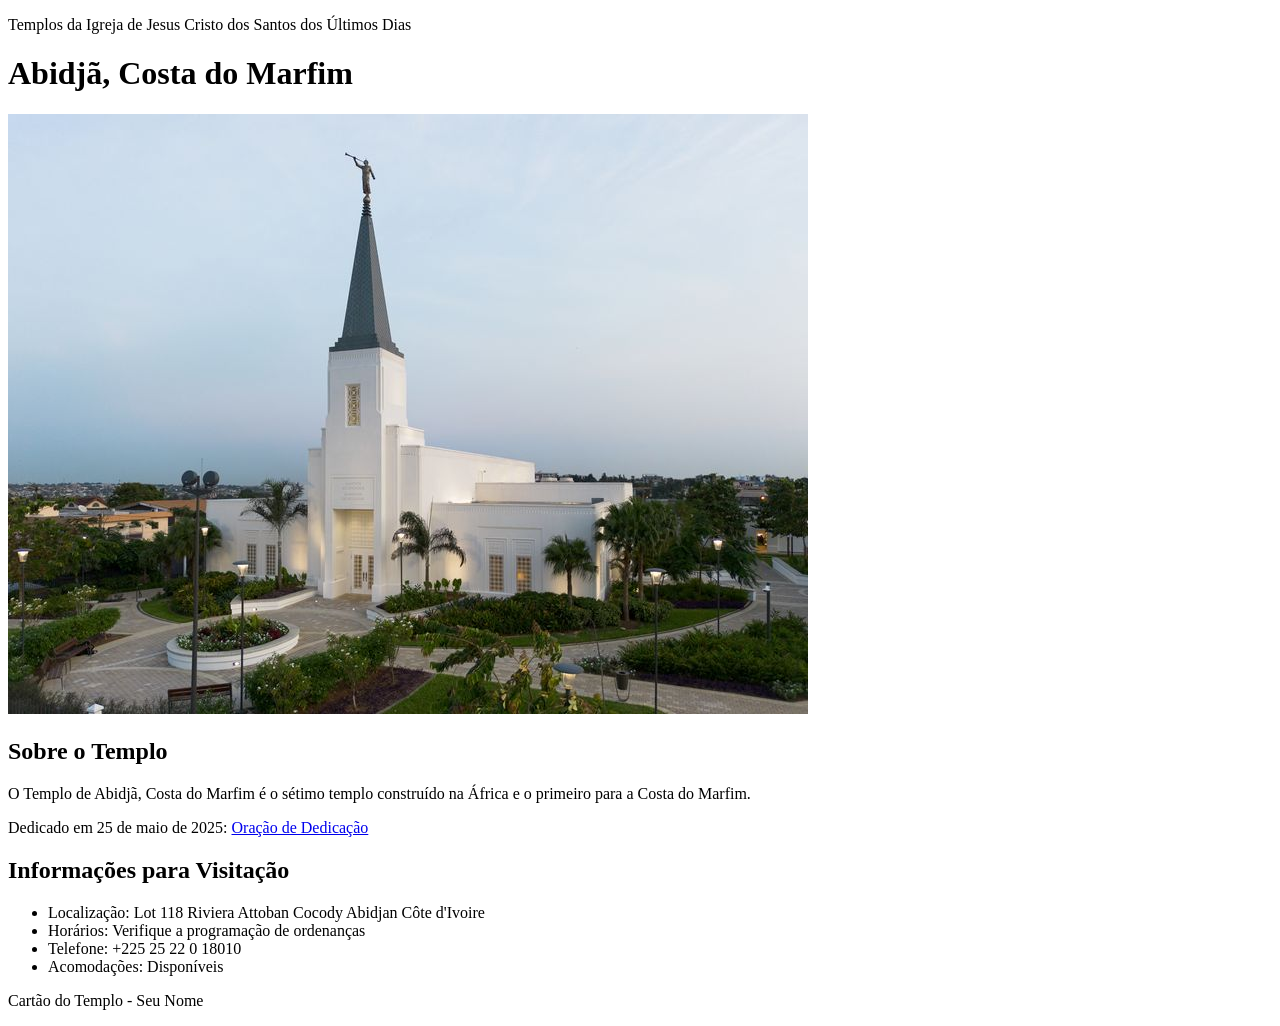
==== semana02/templo.html @ 9a724cfd "Initial commit" ====
<!DOCTYPE html>
<html lang="pt-br">

<head>
    <meta charset="UTF-8">
    <meta name="viewport" content="width=device-width, initial-scale=1.0">
    <title>Cartão do Templo - Abidjã, Costa do Marfim</title>
</head>

<body>
    <header>
        <p>Templos da Igreja de Jesus Cristo dos Santos dos Últimos Dias</p>
    </header>
    <main>
        <h1>Abidjã, Costa do Marfim</h1>
        <picture>
            <img src="imagens/abidja-costa-do-marfim.jpeg" alt="Templo de Abidjã, Costa do Marfim">
        </picture>
        <section>
            <h2>Sobre o Templo</h2>
            <p>O Templo de Abidjã, Costa do Marfim é o sétimo templo construído na África e o primeiro para a Costa do Marfim.</p>
            <p>Dedicado em 25 de maio de 2025: <a
                    href="https://www.churchofjesuschrist.org/temples/dedicatory-prayer/abidjan-ivory-coast-temple/2025-05-25?lang=eng"
                    target="_blank" rel="noopener noreferrer">Oração de Dedicação</a></p>
        </section>
        <section>
            <h2>Informações para Visitação</h2>
            <ul>
                <li>Localização: Lot 118 Riviera Attoban Cocody Abidjan Côte d'Ivoire</li>
                <li>Horários: Verifique a programação de ordenanças</li>
                <li>Telefone: +225 25 22 0 18010</li>
                <li>Acomodações: Disponíveis</li>
            </ul>
        </section>
    </main>
    <footer>
        <p>Cartão do Templo - Seu Nome</p>
    </footer>
</body>

</html>
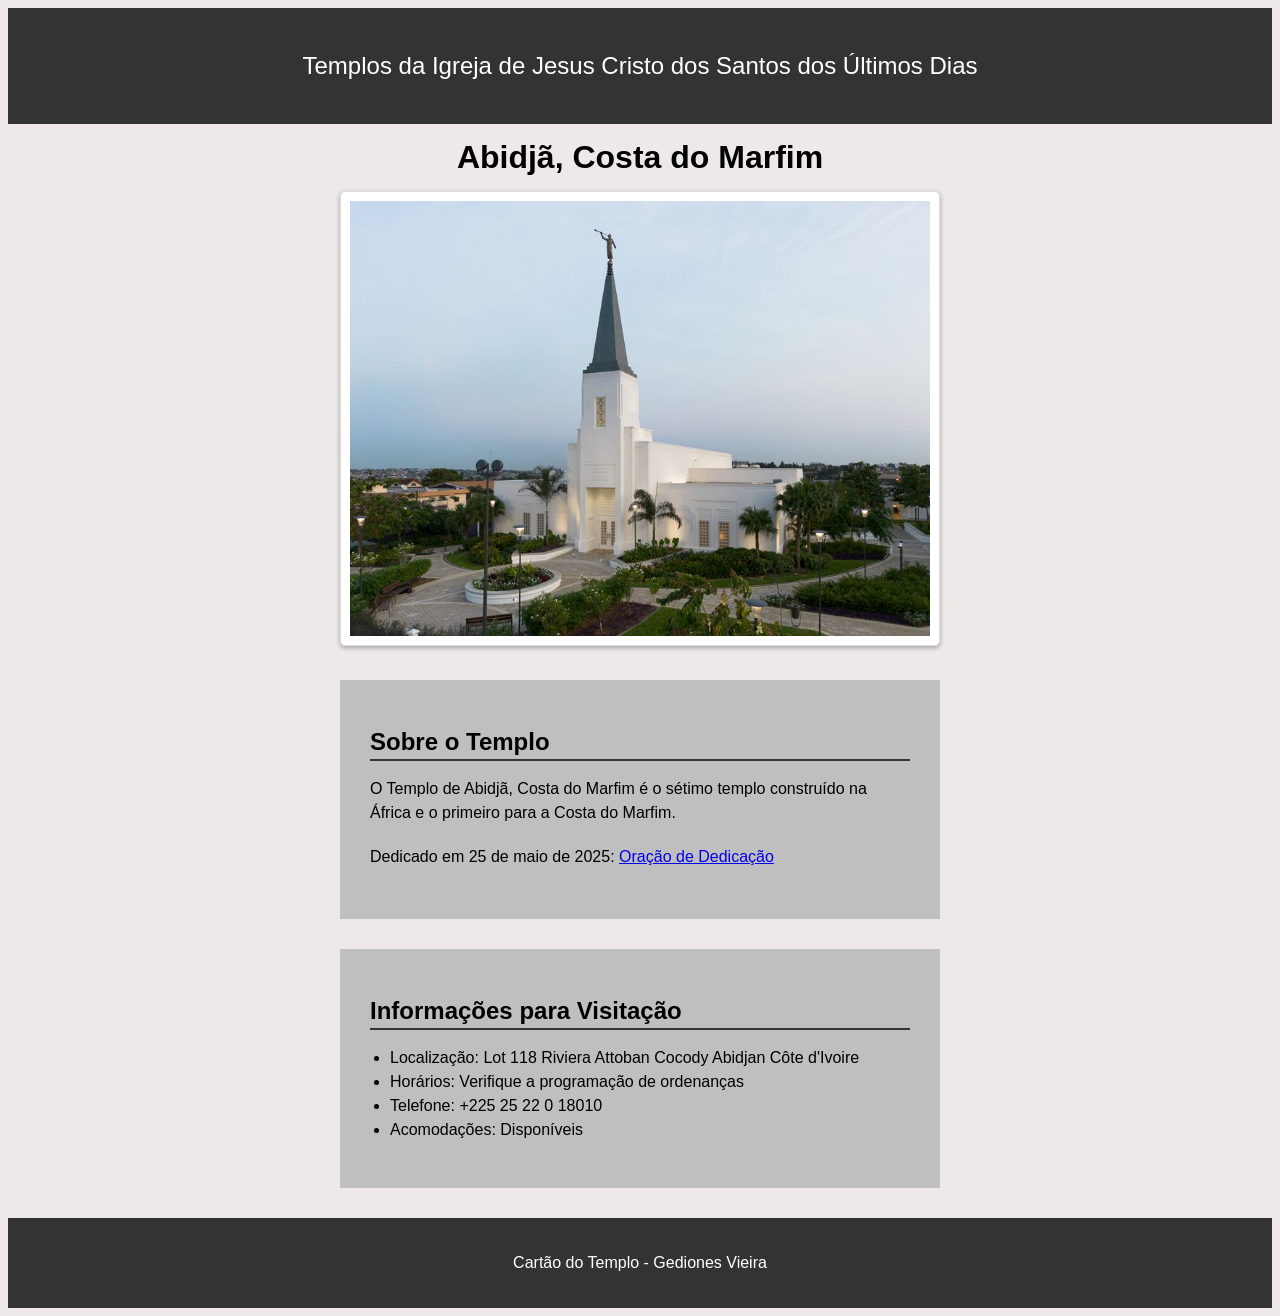
==== commit 193c908a: "templo" ====
--- a/semana02/templo.html
+++ b/semana02/templo.html
@@ -5,6 +5,7 @@
     <meta charset="UTF-8">
     <meta name="viewport" content="width=device-width, initial-scale=1.0">
     <title>Cartão do Templo - Abidjã, Costa do Marfim</title>
+    <link rel="stylesheet" href="estilos/templo.css">
 </head>
 
 <body>
@@ -18,10 +19,11 @@
         </picture>
         <section>
             <h2>Sobre o Templo</h2>
-            <p>O Templo de Abidjã, Costa do Marfim é o sétimo templo construído na África e o primeiro para a Costa do Marfim.</p>
+            <p>O Templo de Abidjã, Costa do Marfim é o sétimo templo construído na África e o
+                primeiro para a Costa do Marfim.</p>
             <p>Dedicado em 25 de maio de 2025: <a
-                    href="https://www.churchofjesuschrist.org/temples/dedicatory-prayer/abidjan-ivory-coast-temple/2025-05-25?lang=eng"
-                    target="_blank" rel="noopener noreferrer">Oração de Dedicação</a></p>
+                  href="https://www.churchofjesuschrist.org/temples/dedicatory-prayer/abidjan-ivory-coast-temple/2025-05-25?lang=eng"
+                  target="_blank" rel="noopener noreferrer">Oração de Dedicação</a></p>
         </section>
         <section>
             <h2>Informações para Visitação</h2>
@@ -34,7 +36,7 @@
         </section>
     </main>
     <footer>
-        <p>Cartão do Templo - Seu Nome</p>
+        <p>Cartão do Templo - Gediones Vieira</p>
     </footer>
 </body>
 
--- a/semana02/estilos/templo.css
+++ b/semana02/estilos/templo.css
@@ -0,0 +1,69 @@
+{
+        margin: 0;
+        padding: 0;
+    }
+
+    body {
+        font-family: Arial, Helvetica, sans-serif;
+        background-color: #eee8e8;
+    }
+
+    header,
+    footer {
+        background: #333;
+        color: #fff;
+        text-align: center;
+        padding: 20px;
+    }
+
+    header {
+        font-size: 1.5rem;
+    }
+
+    main {
+        margin: 0 auto;
+        width: 600px;
+    }
+
+    h1 {
+        text-align: center;
+        margin: 15px 0;
+    }
+
+    picture {
+        display: block;
+        margin-bottom: 30px;
+    }
+
+    img {
+        width: 580px;
+        height: auto;
+        background-color: #fff;
+        padding: 1.5%;
+        border: 1px solid #ddd;
+        box-shadow: 0 2px 5px rgba(0, 0, 0, 0.3);
+        border-radius: 5px;
+    }
+
+    section {
+        background-color: #c0bfbf;
+        margin: 0 0 30px 0;
+        padding: 30px;
+        line-height: 1.5rem;
+    }
+
+    section p {
+        margin-bottom: 20px;
+    }
+
+    section h1,
+    h2 {
+        margin-bottom: 15px;
+        border-bottom: 2px solid #333;
+        padding-bottom: 5px;
+        text-align: left;
+    }
+
+    section ul {
+        margin-left: -20px;
+    }
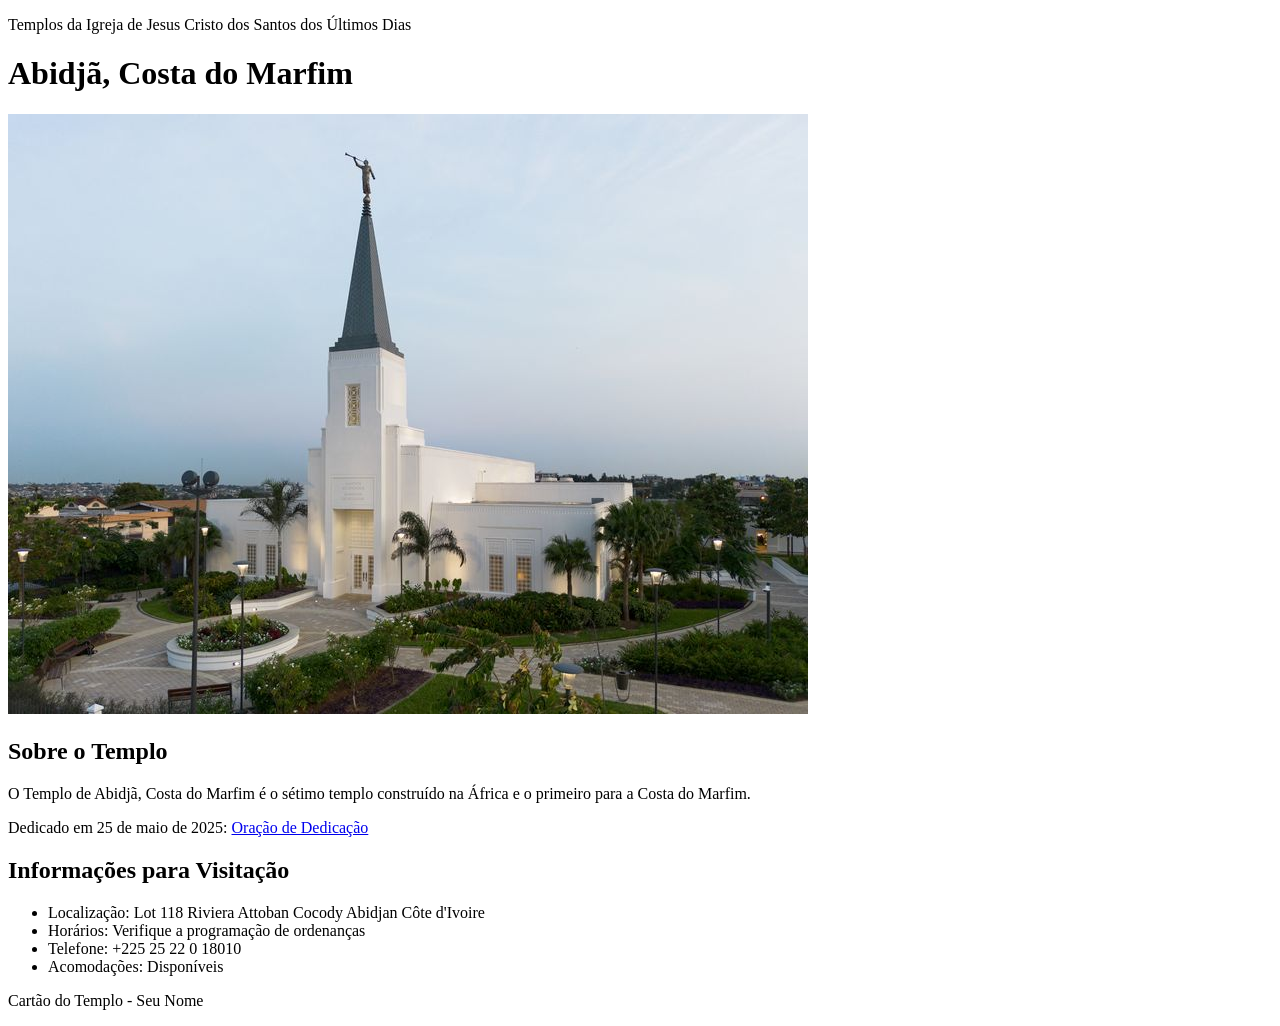
==== commit de97f7a3: "Initial commit" ====
--- a/semana02/templo.html
+++ b/semana02/templo.html
@@ -5,7 +5,6 @@
     <meta charset="UTF-8">
     <meta name="viewport" content="width=device-width, initial-scale=1.0">
     <title>Cartão do Templo - Abidjã, Costa do Marfim</title>
-    <link rel="stylesheet" href="estilos/templo.css">
 </head>
 
 <body>
@@ -19,11 +18,10 @@
         </picture>
         <section>
             <h2>Sobre o Templo</h2>
-            <p>O Templo de Abidjã, Costa do Marfim é o sétimo templo construído na África e o
-                primeiro para a Costa do Marfim.</p>
+            <p>O Templo de Abidjã, Costa do Marfim é o sétimo templo construído na África e o primeiro para a Costa do Marfim.</p>
             <p>Dedicado em 25 de maio de 2025: <a
-                  href="https://www.churchofjesuschrist.org/temples/dedicatory-prayer/abidjan-ivory-coast-temple/2025-05-25?lang=eng"
-                  target="_blank" rel="noopener noreferrer">Oração de Dedicação</a></p>
+                    href="https://www.churchofjesuschrist.org/temples/dedicatory-prayer/abidjan-ivory-coast-temple/2025-05-25?lang=eng"
+                    target="_blank" rel="noopener noreferrer">Oração de Dedicação</a></p>
         </section>
         <section>
             <h2>Informações para Visitação</h2>
@@ -36,7 +34,7 @@
         </section>
     </main>
     <footer>
-        <p>Cartão do Templo - Gediones Vieira</p>
+        <p>Cartão do Templo - Seu Nome</p>
     </footer>
 </body>
 
